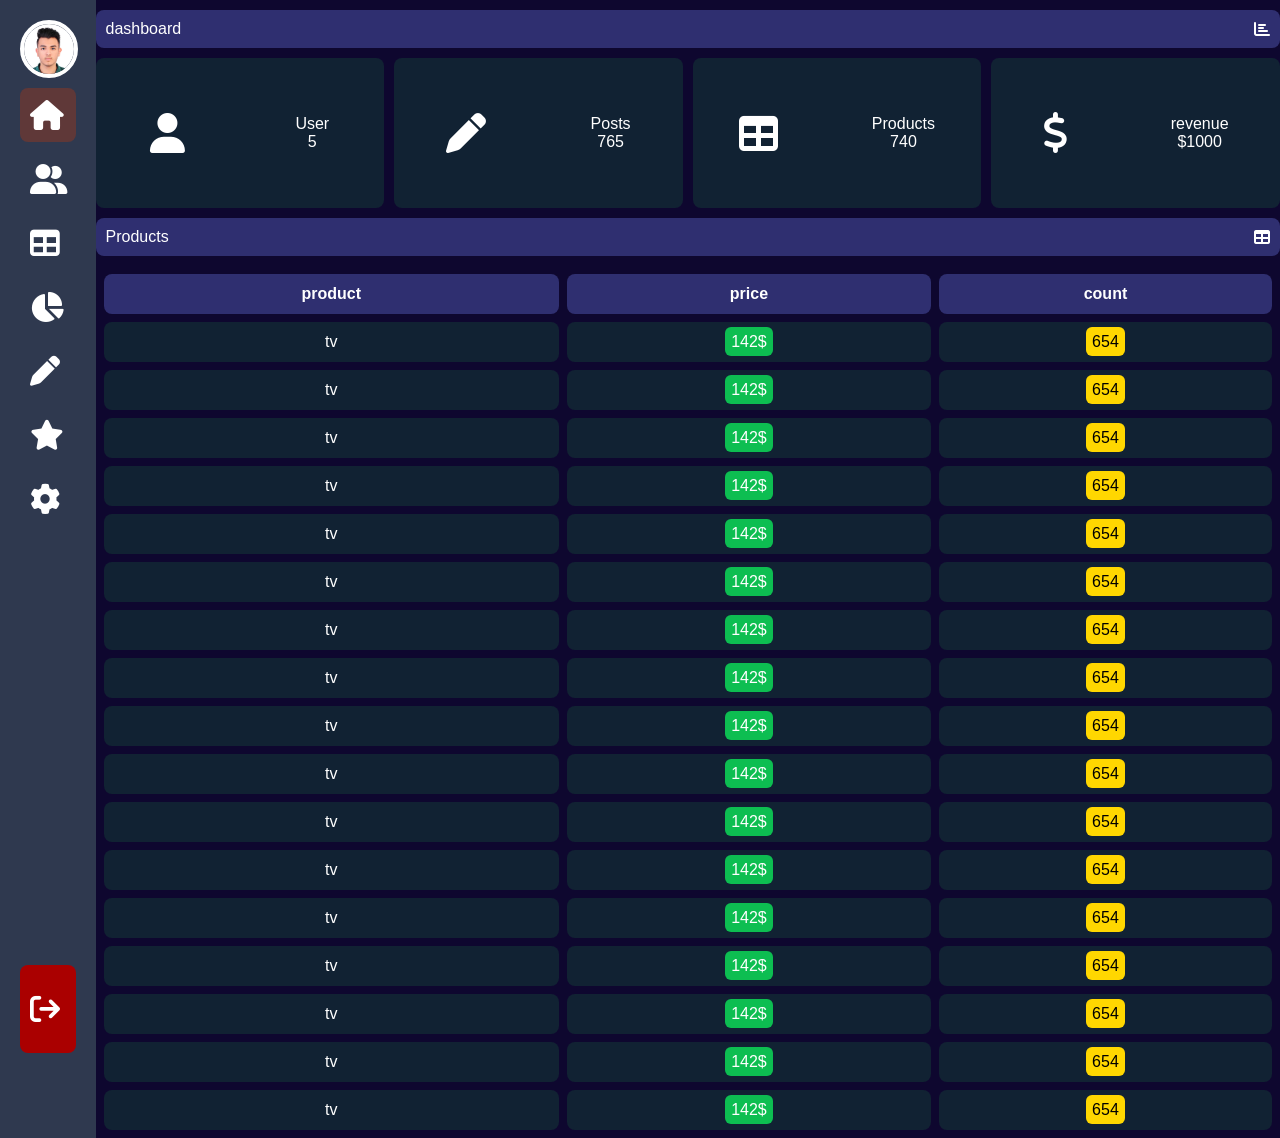
==== index.html @ a13f862e "Add files via upload" ====
<!DOCTYPE html>
<html lang="en">

<head>
    <meta charset="UTF-8">
    <meta name="viewport" content="width=device-width, initial-scale=1.0">
    <title>Document</title>
    <link rel="stylesheet" href="https://cdnjs.cloudflare.com/ajax/libs/font-awesome/6.4.0/css/all.min.css">
    <link rel="stylesheet" href="style.css">
</head>

<body>
    <div class="menu">
        <ul>
            <li class="profile">
                <div class="img-box">
                    <img src="IMG-20230603-WA0018.jpg" alt="profile">
                </div>
                <h2>Eyad-Abduljalil</h2>
            </li>
            <li>
                <a class="active" href="#">
                    <i class="fas fa-home"></i>
                    <p>Dashboard</p>
                </a>
            </li>
            <li>
                <a href="#">
                    <i class="fas fa-user-group"></i>
                    <p>clients</p>
                </a>
            </li>
            <li>
                <a href="#">
                    <i class="fas fa-table"></i>
                    <p>Products</p>
                </a>
            </li>
            <li>
                <a href="#">
                    <i class="fas fa-chart-pie"></i>
                    <p>Charts</p>
                </a>
            </li>
            <li>
                <a href="#">
                    <i class="fas fa-pen"></i>
                    <p>Posts</p>
                </a>
            </li>
            <li>
                <a href="#">
                    <i class="fas fa-star"></i>
                    <p>favorite</p>
                </a>
            </li>
            <li>
                <a href="#">
                    <i class="fas fa-cog"></i>
                    <p>Stings</p>
                </a>
            </li>
            <li class="log-out">
                <a href="#">
                    <i class="fas fa-sign-out"></i>
                    <p>Log out</p>
                </a>
            </li>
        </ul>
    </div>

    <div class="content">
        <div class="title-info">
            <p>dashboard</p>
            <i class="fas fa-chart-bar"></i>
        </div>

        <div class="data-info">
            <div class="box">
                <i class="fas fa-user"></i>
                <div class="data">
                    <p>User</p>
                    <span>5</span>
                </div>
            </div>

            <div class="box">
                <i class="fas fa-pen"></i>
                <div class="data">
                    <p>Posts</p>
                    <span>765</span>
                </div>
            </div>

            <div class="box">
                <i class="fas fa-table"></i>

                <div class="data">
                    <p>Products</p>
                    <span>740</span>
                </div>
            </div>
            <div class="box">
                <i class="fas fa-dollar"></i>

                <div class="data">
                    <p>revenue</p>
                    <span>$1000</span>
                </div>
            </div>
        </div>
        <div class="title-info">
            <p>Products</p>
            <i class="fas fa-table"></i>
        </div>
        <table>
            <thead>
                <tr>
                    <th>product</th>
                    <th>price</th>
                    <th>count</th>
                </tr>
            </thead>
            <tbody>
                <tr>
                    <td>tv</td>
                    <td><span class="price">142$</span></td>
                    <td><span class="count">654</span></td>
                </tr>
                <tr>
                    <td>tv</td>
                    <td><span class="price">142$</span></td>
                    <td><span class="count">654</span></td>
                </tr>
                <tr>
                    <td>tv</td>
                    <td><span class="price">142$</span></td>
                    <td><span class="count">654</span></td>
                </tr>
                <tr>
                    <td>tv</td>
                    <td><span class="price">142$</span></td>
                    <td><span class="count">654</span></td>
                </tr>
                <tr>
                    <td>tv</td>
                    <td><span class="price">142$</span></td>
                    <td><span class="count">654</span></td>
                </tr>
                <tr>
                    <td>tv</td>
                    <td><span class="price">142$</span></td>
                    <td><span class="count">654</span></td>
                </tr>
                <tr>
                    <td>tv</td>
                    <td><span class="price">142$</span></td>
                    <td><span class="count">654</span></td>
                </tr>
                <tr>
                    <td>tv</td>
                    <td><span class="price">142$</span></td>
                    <td><span class="count">654</span></td>
                </tr>
                <tr>
                    <td>tv</td>
                    <td><span class="price">142$</span></td>
                    <td><span class="count">654</span></td>
                </tr>
                <tr>
                    <td>tv</td>
                    <td><span class="price">142$</span></td>
                    <td><span class="count">654</span></td>
                </tr>
                <tr>
                    <td>tv</td>
                    <td><span class="price">142$</span></td>
                    <td><span class="count">654</span></td>
                </tr>
                <td>tv</td>
                <td><span class="price">142$</span></td>
                <td><span class="count">654</span></td>
                </tr>
                <td>tv</td>
                <td><span class="price">142$</span></td>
                <td><span class="count">654</span></td>
                </tr>
                <td>tv</td>
                <td><span class="price">142$</span></td>
                <td><span class="count">654</span></td>
                </tr>
                <td>tv</td>
                <td><span class="price">142$</span></td>
                <td><span class="count">654</span></td>
                </tr>
                <td>tv</td>
                <td><span class="price">142$</span></td>
                <td><span class="count">654</span></td>
                </tr>
                <td>tv</td>
                <td><span class="price">142$</span></td>
                <td><span class="count">654</span></td>
                </tr>

            </tbody>
        </table>

    </div>



</body>

</html>
---- style.css ----
* {
    padding: 0;
    margin: 0;
    color: white;
    font-family: sans-serif;
}

body {
    background-color: rgb(14, 7, 47);
    display: flex;
}

.img-box {
    height: 50px;
    width: 50px;
    border-radius: 50%;
    overflow: hidden;
    border: 4px solid white;
    flex-shrink: 0;
}

.img-box img {
    width: 100%;
}

.profile {
    display: flex;
    align-items: center;
    gap: 30px;
}

.profile h2 {
    font-size: 20px;
    text-transform: capitalize;
}

.menu {
    background-color: rgb(47, 57, 79);
    width: 60px;
    height: auto;
    padding: 20px;
    overflow: hidden;
    transition: 0.7s;
}
.menu:hover{
    width: 400px;

}

ul {
    list-style: none;
    position: relative;
    height: 95%;
}

ul li a {
    display: block;
    text-decoration: none;
    padding: 10px;
    margin: 10px 0;
    border-radius: 8px;
    display: flex;
    align-items: center;
    gap: 40px;
    transition: 0.7s;
}

ul li a:hover, .active, .data-info .box:hover, td:hover{
    background-color: rgb(95, 56, 56);
}

.log-out {
    position: absolute;
    bottom: 0;
    width: 100%;
}

.log-out a {
    background-color: #a00;
}

ul li a {
    font-size: 30px;
}

.content {
    width: 100%;
}

.title-info{
    background-color: rgb(47, 47, 112);
    padding: 10px;
    display: flex;
    align-items: center;
    justify-content: space-between;
    border-radius: 8px;
    margin: 10px 0;
}

.data-info{
    display: flex;
    align-items: center;
    justify-content: space-between;
    flex-wrap: wrap;
    gap: 10px;
}
.data-info .box{
background-color:#123 ;
height: 150px;
flex-basis: 150px;
flex-grow: 1;
border-radius: 8px;
display: flex;
align-items: center;
justify-content: space-around;
}
.data-info .box i{
font-size: 40px;
}

.data-info .box .data{
    text-align: center;
}
.data-info .box .data .span{
    font-size: 30px;
}
table{
    width: 100%;
    text-align: center;
    border-spacing: 8px;
}
td, th{
    background-color: #123;
    height: 40px;
    border-radius: 8px;
}

th{
    background-color: rgb(47, 47, 112);
}

.price, .count{
 padding: 6px;
 border-radius: 6px;
}
.price{
    background-color: rgb(13, 190, 81);
}
.count{
    background-color: gold;
    color: black;
}
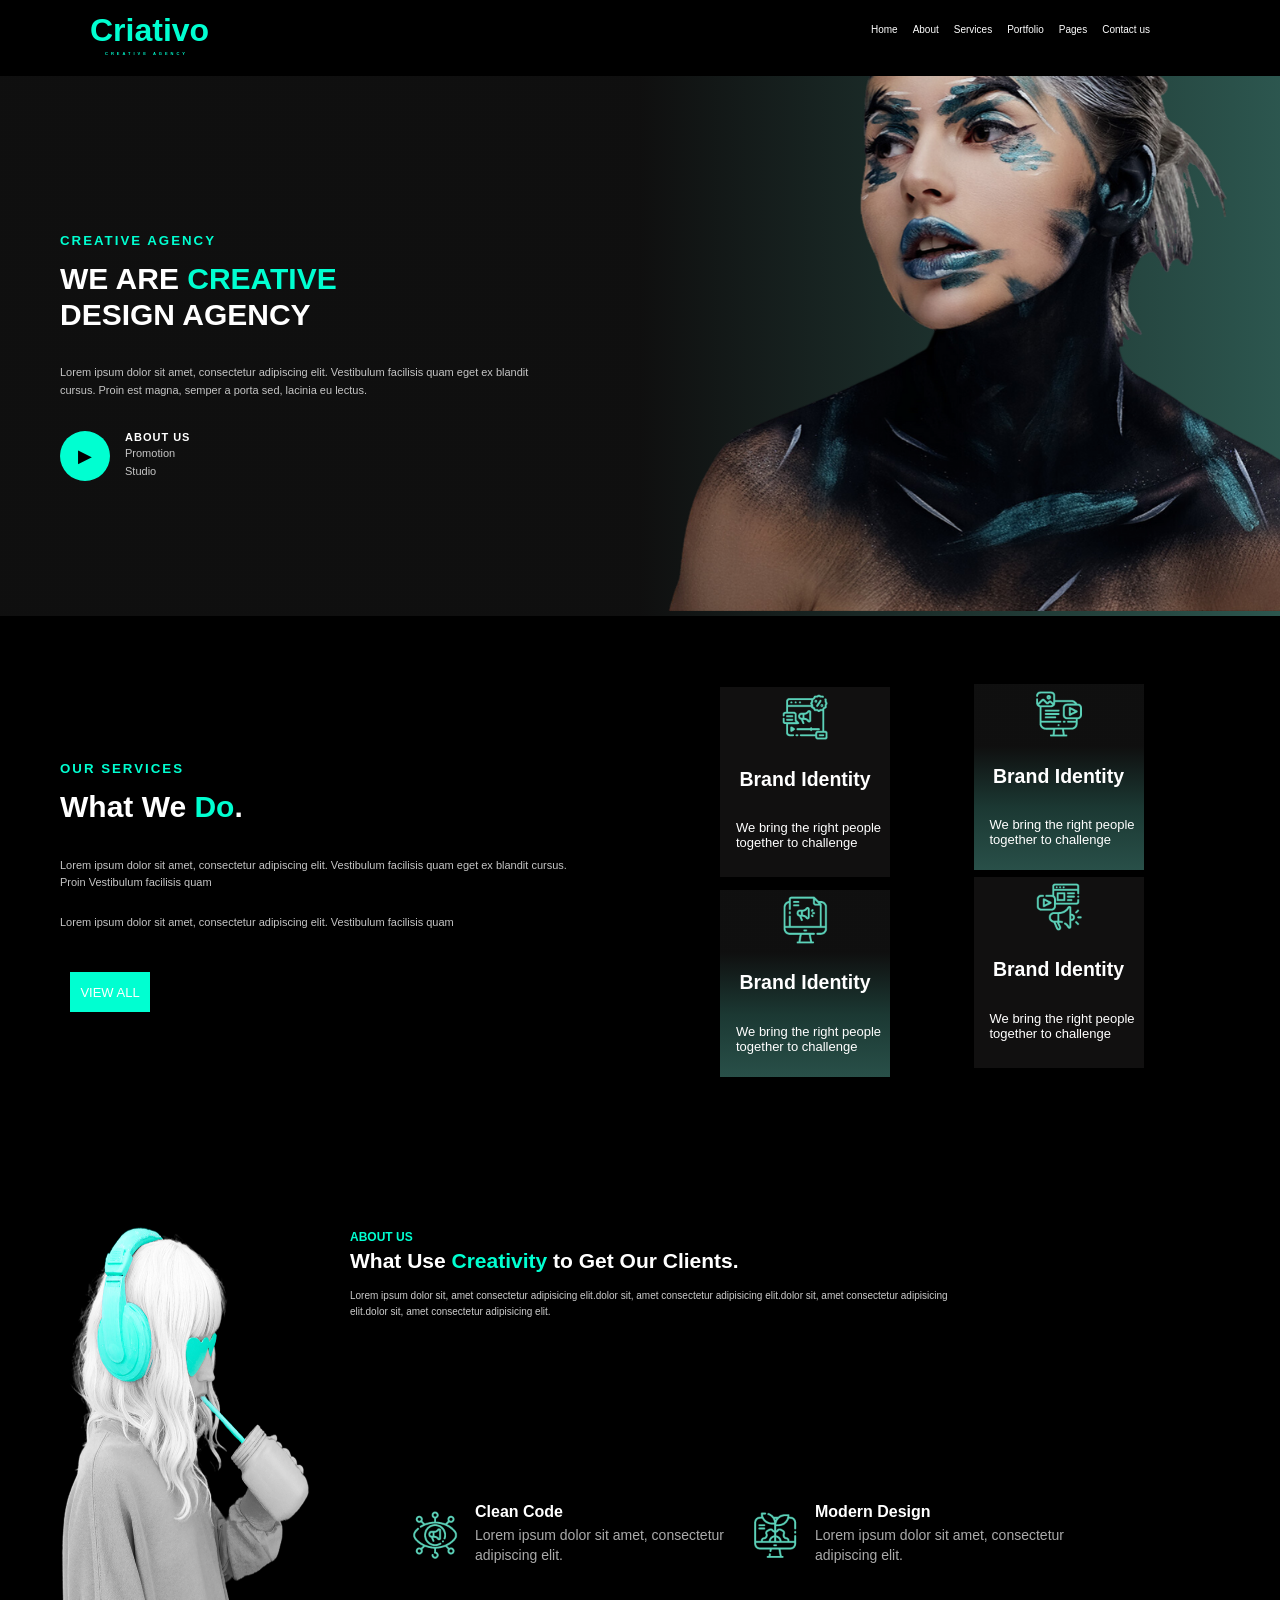
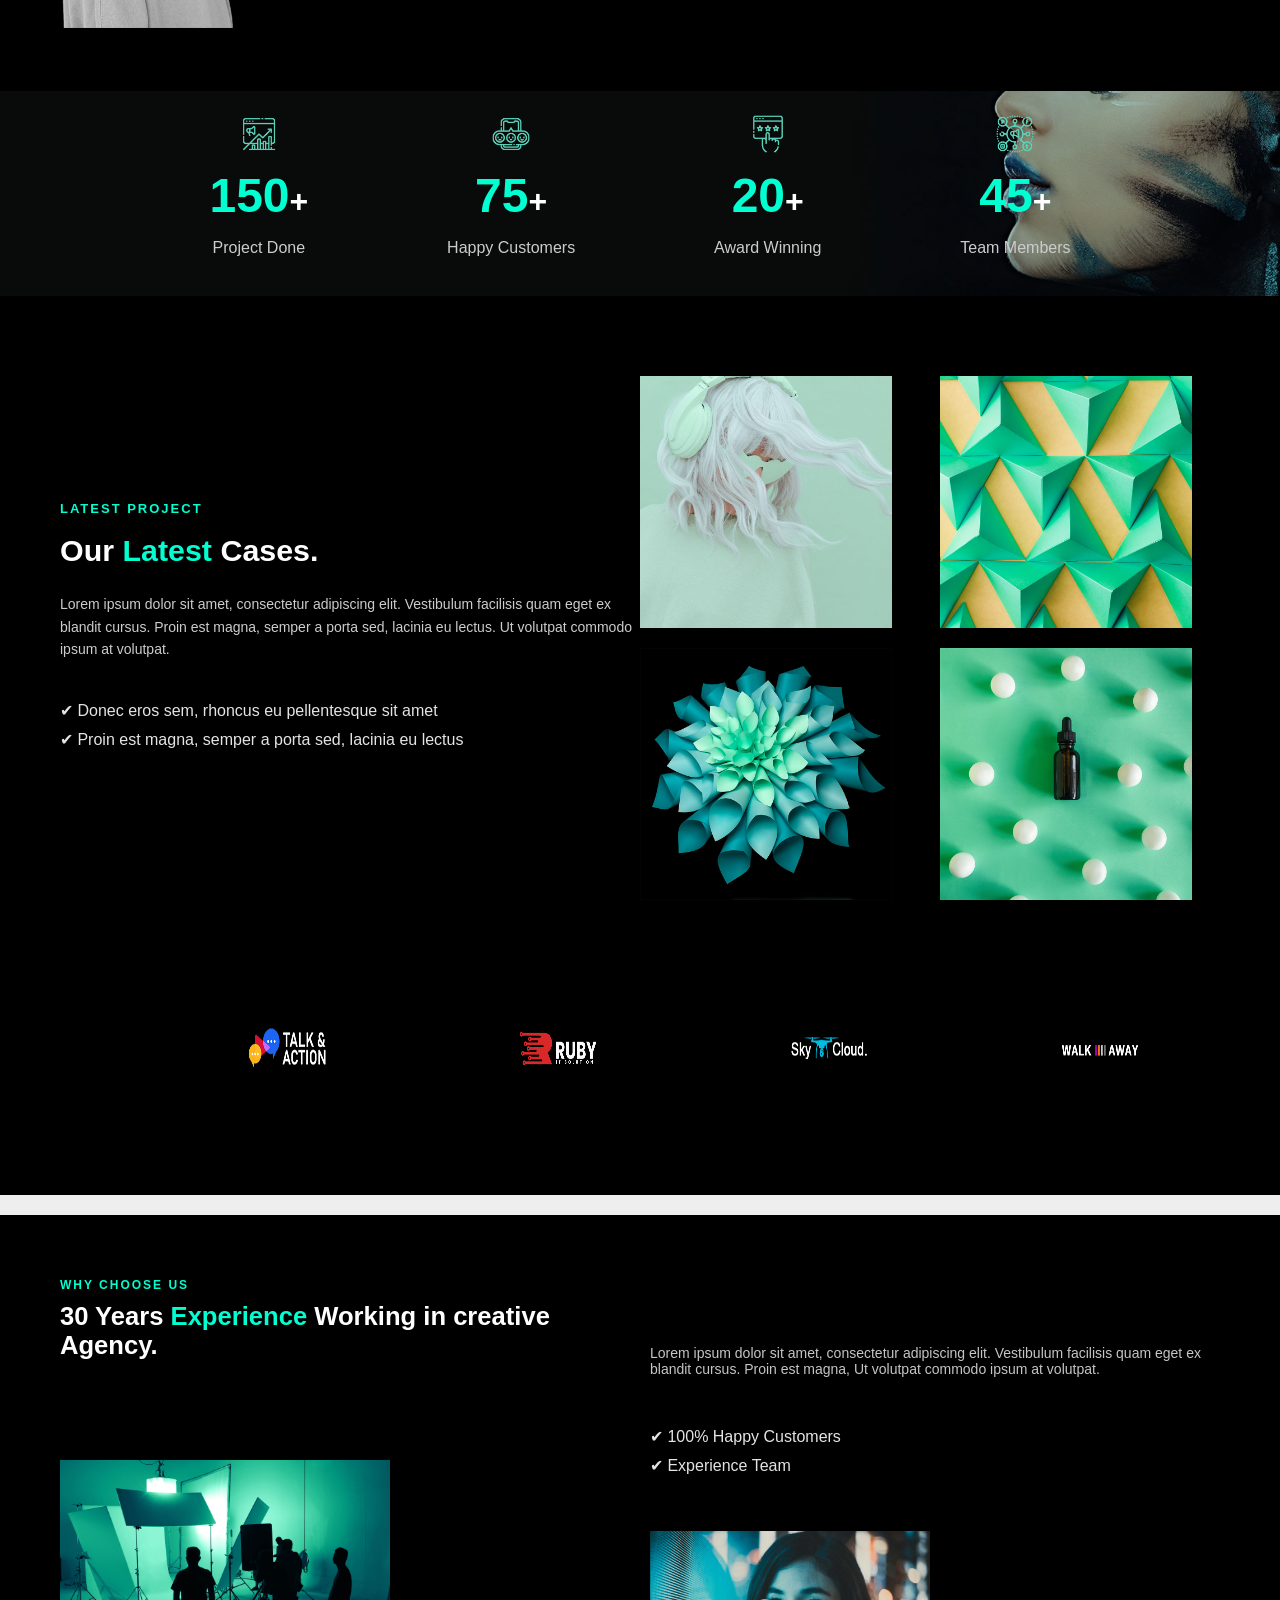
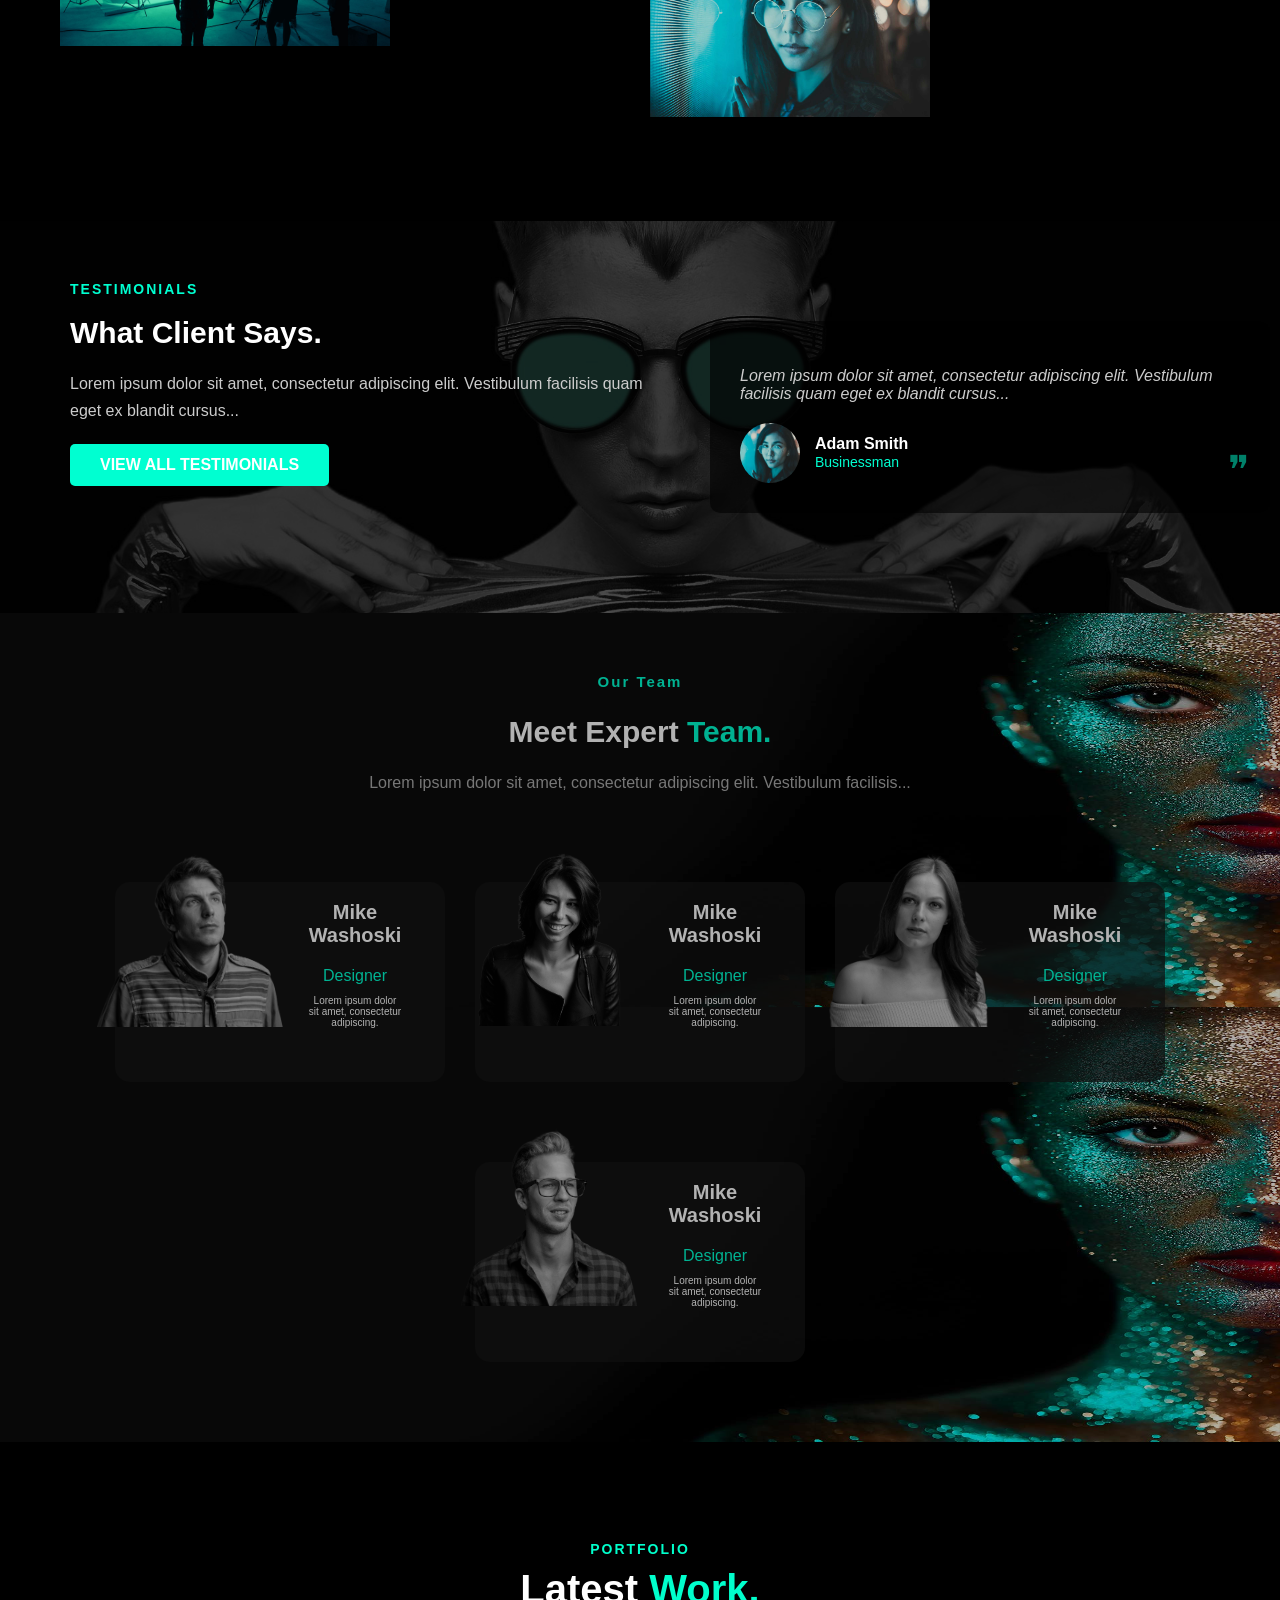
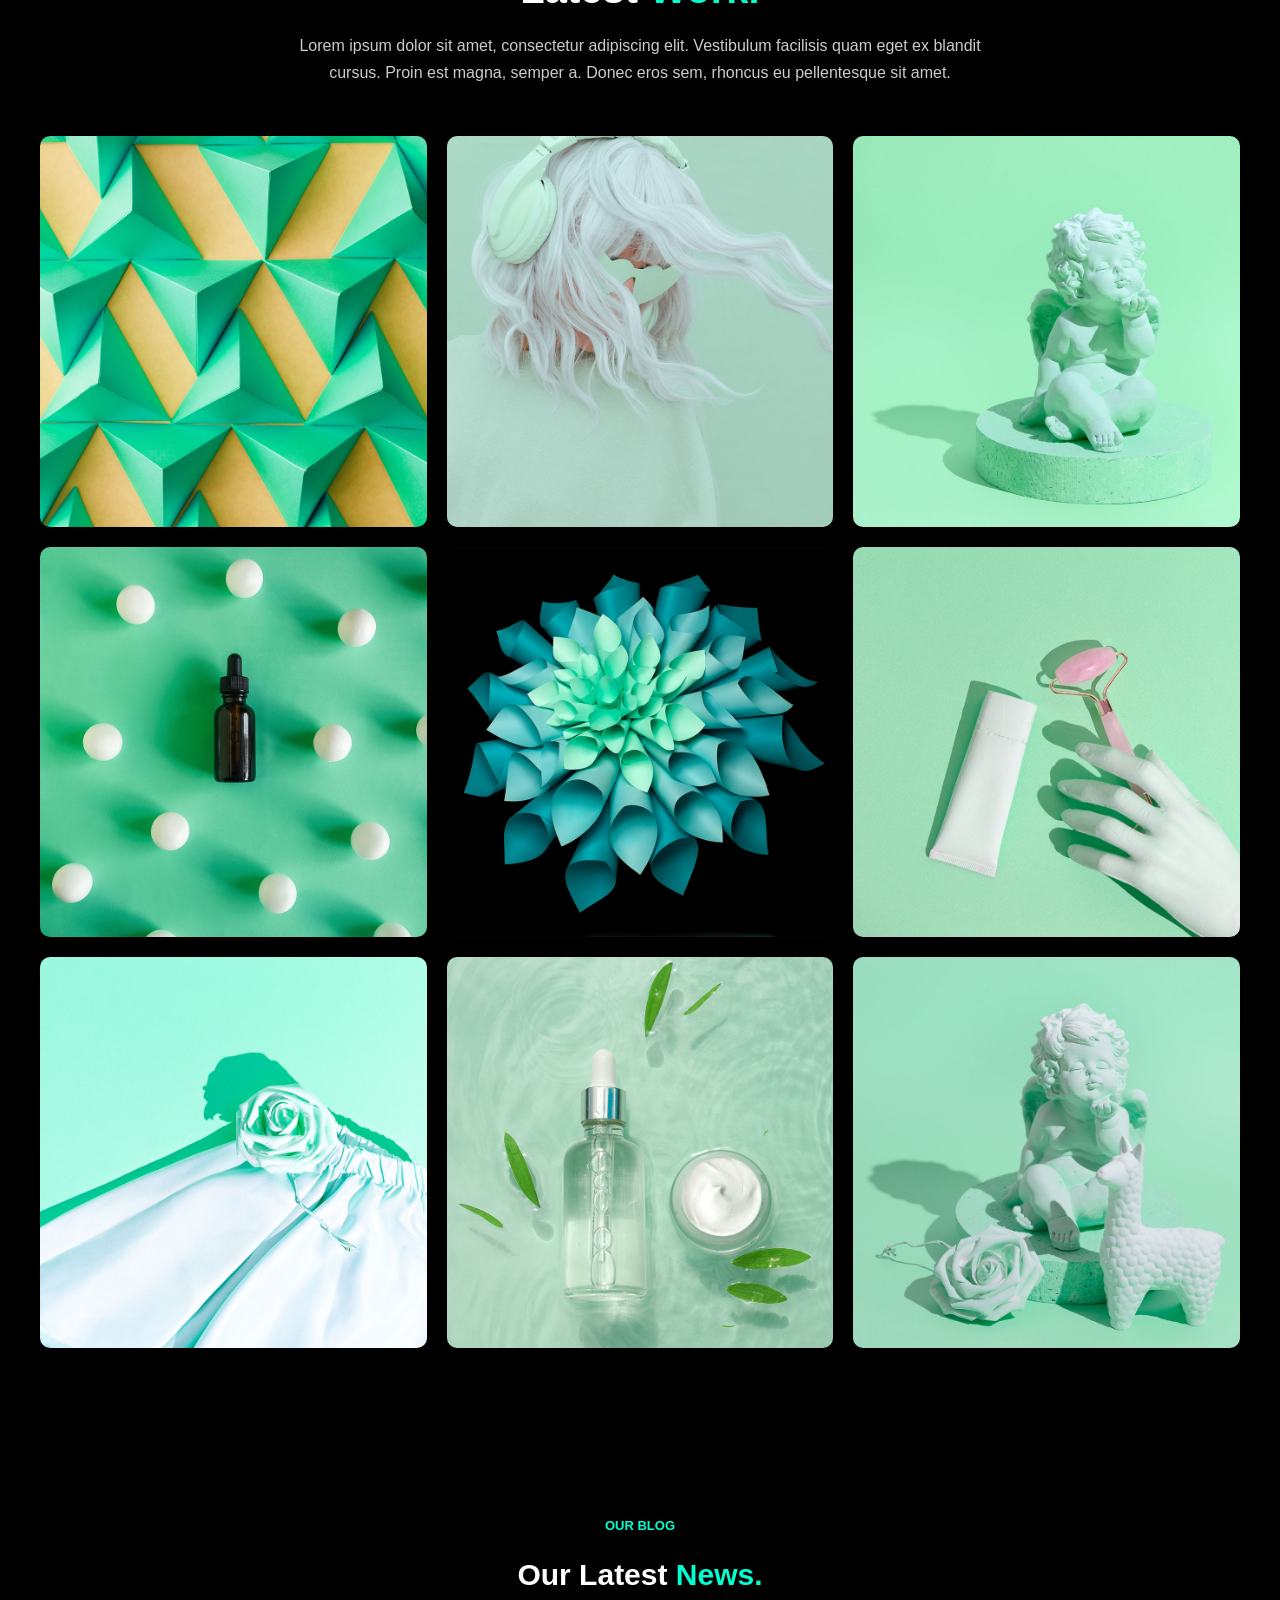
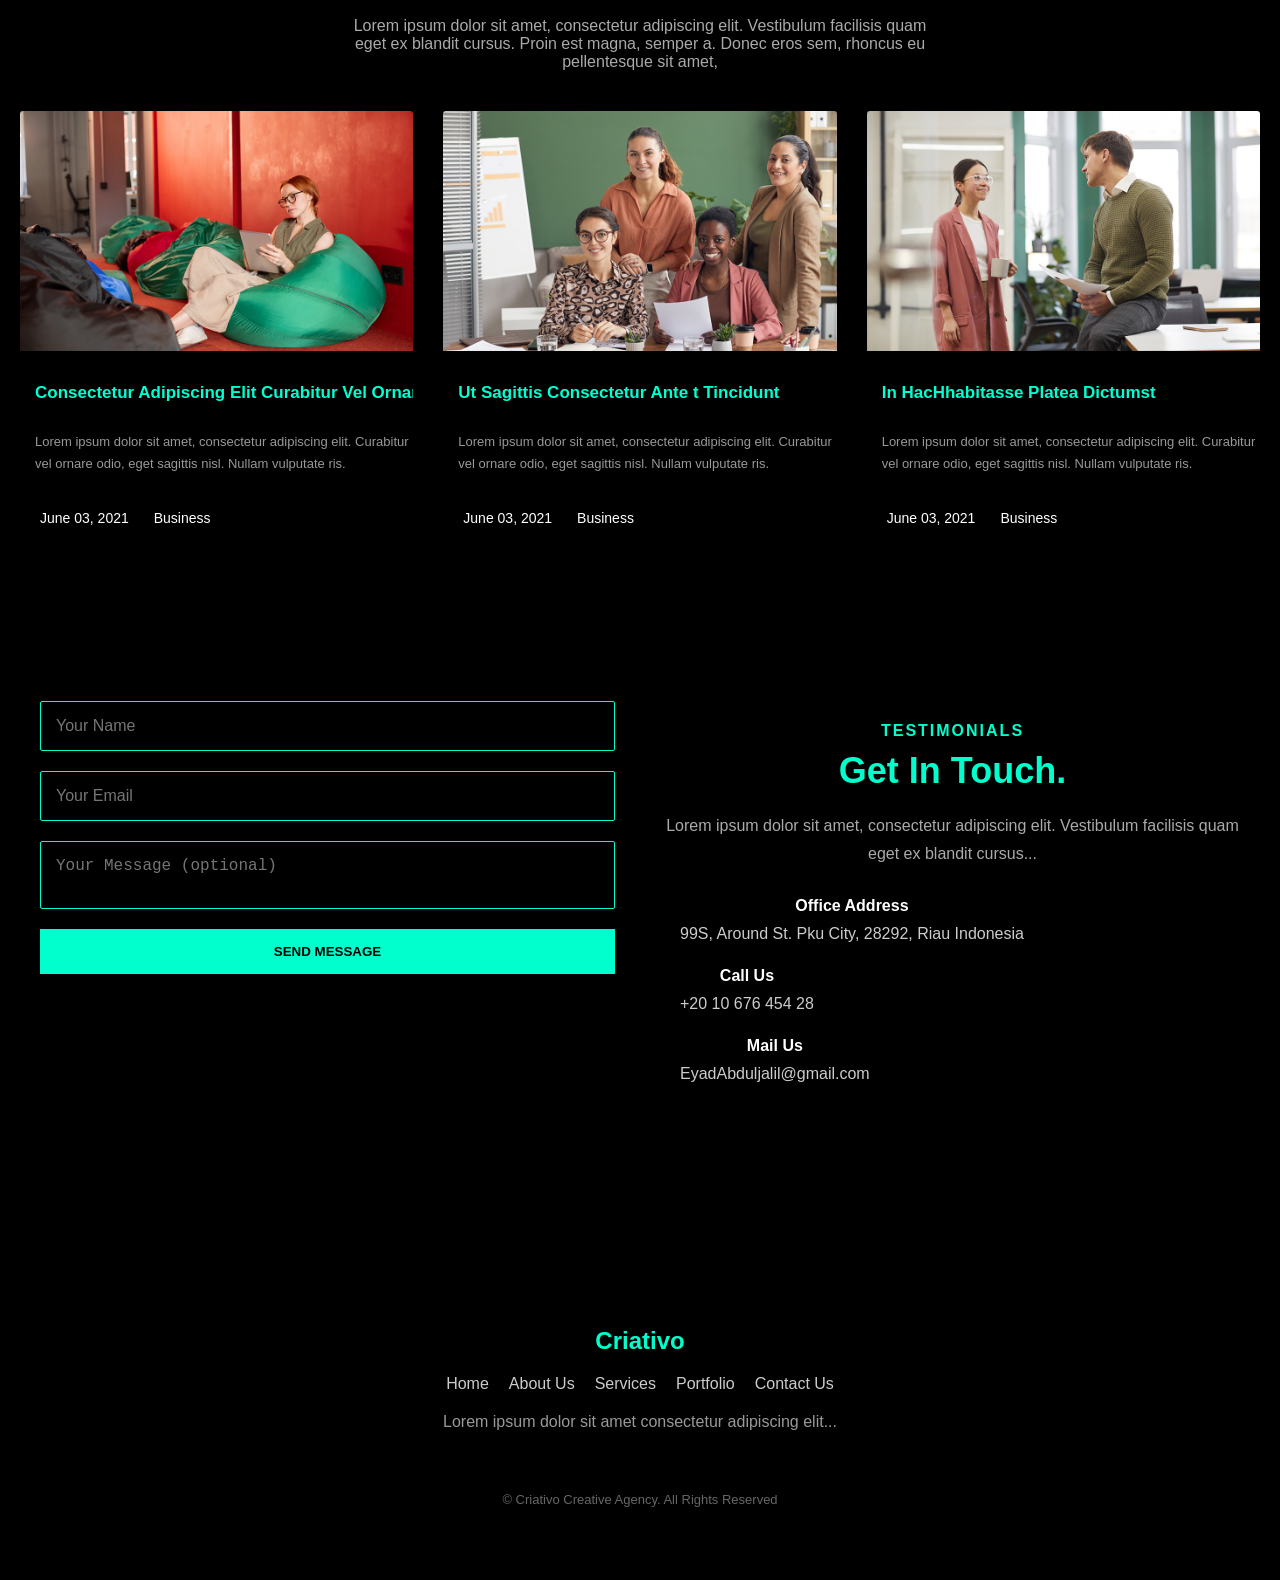
==== commit 7f409bb7: "Criativo projects" ====
--- a/index.html
+++ b/index.html
@@ -1,214 +1,539 @@
-<!DOCTYPE html>
-<html lang="en">
-
-<head>
-    <meta charset="UTF-8">
-    <meta name="viewport" content="width=device-width, initial-scale=1.0">
-    <title>Document</title>
-    <link rel="stylesheet" href="https://cdnjs.cloudflare.com/ajax/libs/font-awesome/6.4.0/css/all.min.css">
-    <link rel="stylesheet" href="style.css">
-</head>
-
-<body>
-    <div class="menu">
-        <ul>
-            <li class="profile">
-                <div class="img-box">
-                    <img src="IMG-20230603-WA0018.jpg" alt="profile">
-                </div>
-                <h2>Eyad-Abduljalil</h2>
-            </li>
-            <li>
-                <a class="active" href="#">
-                    <i class="fas fa-home"></i>
-                    <p>Dashboard</p>
-                </a>
-            </li>
-            <li>
-                <a href="#">
-                    <i class="fas fa-user-group"></i>
-                    <p>clients</p>
-                </a>
-            </li>
-            <li>
-                <a href="#">
-                    <i class="fas fa-table"></i>
-                    <p>Products</p>
-                </a>
-            </li>
-            <li>
-                <a href="#">
-                    <i class="fas fa-chart-pie"></i>
-                    <p>Charts</p>
-                </a>
-            </li>
-            <li>
-                <a href="#">
-                    <i class="fas fa-pen"></i>
-                    <p>Posts</p>
-                </a>
-            </li>
-            <li>
-                <a href="#">
-                    <i class="fas fa-star"></i>
-                    <p>favorite</p>
-                </a>
-            </li>
-            <li>
-                <a href="#">
-                    <i class="fas fa-cog"></i>
-                    <p>Stings</p>
-                </a>
-            </li>
-            <li class="log-out">
-                <a href="#">
-                    <i class="fas fa-sign-out"></i>
-                    <p>Log out</p>
-                </a>
-            </li>
-        </ul>
-    </div>
-
-    <div class="content">
-        <div class="title-info">
-            <p>dashboard</p>
-            <i class="fas fa-chart-bar"></i>
-        </div>
-
-        <div class="data-info">
-            <div class="box">
-                <i class="fas fa-user"></i>
-                <div class="data">
-                    <p>User</p>
-                    <span>5</span>
-                </div>
-            </div>
-
-            <div class="box">
-                <i class="fas fa-pen"></i>
-                <div class="data">
-                    <p>Posts</p>
-                    <span>765</span>
-                </div>
-            </div>
-
-            <div class="box">
-                <i class="fas fa-table"></i>
-
-                <div class="data">
-                    <p>Products</p>
-                    <span>740</span>
-                </div>
-            </div>
-            <div class="box">
-                <i class="fas fa-dollar"></i>
-
-                <div class="data">
-                    <p>revenue</p>
-                    <span>$1000</span>
-                </div>
-            </div>
-        </div>
-        <div class="title-info">
-            <p>Products</p>
-            <i class="fas fa-table"></i>
-        </div>
-        <table>
-            <thead>
-                <tr>
-                    <th>product</th>
-                    <th>price</th>
-                    <th>count</th>
-                </tr>
-            </thead>
-            <tbody>
-                <tr>
-                    <td>tv</td>
-                    <td><span class="price">142$</span></td>
-                    <td><span class="count">654</span></td>
-                </tr>
-                <tr>
-                    <td>tv</td>
-                    <td><span class="price">142$</span></td>
-                    <td><span class="count">654</span></td>
-                </tr>
-                <tr>
-                    <td>tv</td>
-                    <td><span class="price">142$</span></td>
-                    <td><span class="count">654</span></td>
-                </tr>
-                <tr>
-                    <td>tv</td>
-                    <td><span class="price">142$</span></td>
-                    <td><span class="count">654</span></td>
-                </tr>
-                <tr>
-                    <td>tv</td>
-                    <td><span class="price">142$</span></td>
-                    <td><span class="count">654</span></td>
-                </tr>
-                <tr>
-                    <td>tv</td>
-                    <td><span class="price">142$</span></td>
-                    <td><span class="count">654</span></td>
-                </tr>
-                <tr>
-                    <td>tv</td>
-                    <td><span class="price">142$</span></td>
-                    <td><span class="count">654</span></td>
-                </tr>
-                <tr>
-                    <td>tv</td>
-                    <td><span class="price">142$</span></td>
-                    <td><span class="count">654</span></td>
-                </tr>
-                <tr>
-                    <td>tv</td>
-                    <td><span class="price">142$</span></td>
-                    <td><span class="count">654</span></td>
-                </tr>
-                <tr>
-                    <td>tv</td>
-                    <td><span class="price">142$</span></td>
-                    <td><span class="count">654</span></td>
-                </tr>
-                <tr>
-                    <td>tv</td>
-                    <td><span class="price">142$</span></td>
-                    <td><span class="count">654</span></td>
-                </tr>
-                <td>tv</td>
-                <td><span class="price">142$</span></td>
-                <td><span class="count">654</span></td>
-                </tr>
-                <td>tv</td>
-                <td><span class="price">142$</span></td>
-                <td><span class="count">654</span></td>
-                </tr>
-                <td>tv</td>
-                <td><span class="price">142$</span></td>
-                <td><span class="count">654</span></td>
-                </tr>
-                <td>tv</td>
-                <td><span class="price">142$</span></td>
-                <td><span class="count">654</span></td>
-                </tr>
-                <td>tv</td>
-                <td><span class="price">142$</span></td>
-                <td><span class="count">654</span></td>
-                </tr>
-                <td>tv</td>
-                <td><span class="price">142$</span></td>
-                <td><span class="count">654</span></td>
-                </tr>
-
-            </tbody>
-        </table>
-
-    </div>
-
-
-
-</body>
-
+<!DOCTYPE html>
+<html lang="en">
+
+<head>
+  <meta charset="UTF-8">
+  <meta name="viewport" content="width=device-width, initial-scale=1.0">
+  <title>Document</title>
+  <link rel="stylesheet" href="styles.css">
+</head>
+
+<body>
+  <div class="conteaner">
+
+    <!-- الصندوق الاول (العناوين) -->
+    <div class="box header">
+      <!-- اللوجو -->
+      <div class="logo">
+        <h1>Criativo</h1>
+        <h6>CREATIVE AGENCY</h6>
+      </div>
+
+      <!-- المنيو -->
+      <div class="navbar">
+        <ul>
+          <li><a href="#">Home</a></li>
+          <li><a href="#">About</a></li>
+          <li><a href="#">Services</a></li>
+          <li><a href="#">Portfolio</a></li>
+          <li><a href="#">Pages</a></li>
+          <li><a href="#">Contact us</a></li>
+        </ul>
+      </div>
+    </div>
+    <!-- واجهه الموقع -->
+    <div class="box mine">
+      <div class="sidebar">
+        <div class="text">
+          <h5>CREATIVE AGENCY</h5>
+          <h1>WE ARE <span>CREATIVE</span><br>DESIGN AGENCY</h1>
+          <p>
+            Lorem ipsum dolor sit amet, consectetur adipiscing elit.
+            Vestibulum facilisis quam eget ex blandit cursus. Proin est magna,
+            semper a porta sed, lacinia eu lectus.
+          </p>
+
+          <div class="cta">
+            <div class="play-button">
+              ▶
+            </div>
+            <div class="cta-text">
+              <strong>ABOUT US</strong>
+              <p>Promotion Studio</p>
+            </div>
+          </div>
+        </div>
+
+        <div class="image-wrapper">
+          <img src="imagess/portrait.png" alt="Portrait" class="portrait">
+        </div>
+      </div>
+
+
+      <!-- ثاني حاجه في الموقع -->
+      <div class="box hide">
+        <div class="text">
+          <h5>OUR SERVICES </h5>
+          <h1> What We <span>Do</span>.</h1>
+          <p>
+            Lorem ipsum dolor sit amet, consectetur adipiscing elit.
+            Vestibulum facilisis quam eget ex blandit cursus. Proin Vestibulum facilisis quam
+          </p>
+          <p>
+            Lorem ipsum dolor sit amet, consectetur adipiscing elit.
+            Vestibulum facilisis quam
+          </p>
+
+          <div class="cta">
+            <div class="button">
+              VIEW ALL
+            </div>
+
+          </div>
+        </div>
+        <div class="boxes">
+          <div class="b4 bx1">
+            <div class="img1 bx">
+              <img src="imagess/bx1.png" alt="photo">
+            </div>
+            <!-- النص -->
+            <div class="text-bx">
+              <h2>Brand Identity</h2>
+              <p>We bring the right people together to challenge</p>
+            </div>
+
+
+            <!-- الصوره الثانيه -->
+          </div>
+          <div class="b4 bx2">
+            <div class="img2 bx">
+              <img src="imagess/bx2.png" alt="photo">
+            </div>
+            <!-- النص -->
+            <div class="text-bx">
+              <h2>Brand Identity</h2>
+              <p>We bring the right people together to challenge</p>
+            </div>
+          </div>
+
+
+          <!-- الصوره الثالثة -->
+          <div class="b4 bx3">
+
+            <div class="img3 bx">
+              <img src="imagess/bx3.png" alt="photo">
+            </div>
+            <!-- النص -->
+            <div class="text-bx">
+              <h2>Brand Identity</h2>
+              <p>We bring the right people together to challenge</p>
+            </div>
+          </div>
+
+
+          <!-- الصورة الرابعة -->
+          <div class="b4 bx4">
+            <div class="img4 bx">
+              <img src="imagess/bx4.png" alt="photo">
+            </div>
+            <!-- النص -->
+            <div class="text-bx">
+              <h2>Brand Identity</h2>
+              <p>We bring the right people together to challenge</p>
+            </div>
+          </div>
+        </div>
+      </div>
+    </div>
+    <!-- ثالث حاجه في الموقع -->
+    <div class="box messages">
+      <!-- الصوره -->
+      <div class="img-messages">
+        <img src="imagess/messages.png" alt="photo">
+      </div>
+
+      <!-- النص -->
+      <div class="text-messages">
+        <h5>ABOUT US </h5>
+        <h1> What Use <span>Creativity </span> to Get Our Clients.</h1>
+        <p>
+          Lorem ipsum dolor sit, amet consectetur adipisicing elit.dolor sit, amet consectetur adipisicing elit.dolor
+          sit,
+          amet consectetur adipisicing elit.dolor sit, amet consectetur adipisicing elit.
+        </p>
+      </div>
+      <!-- الصورتين في القطه الثالثه -->
+
+      <div class="features-section">
+        <div class="feature-box">
+          <img src="imagess/text-messages1.png" alt="Icon">
+          <div class="text-content">
+            <h3>Clean Code</h3>
+            <p>Lorem ipsum dolor sit amet, consectetur adipiscing elit.</p>
+          </div>
+        </div>
+
+        <div class="feature-box">
+          <img src="imagess/text-messages2.png" alt="Icon">
+          <div class="text-content">
+            <h3>Modern Design</h3>
+            <p>Lorem ipsum dolor sit amet, consectetur adipiscing elit.</p>
+          </div>
+        </div>
+      </div>
+    </div>
+    <!-- رابعه حاجه في الموقع -->
+    <div class="box input">
+      <div class="backgruond"></div>
+      <div class="back1"></div>
+
+      <div class="content">
+        <div class="stat">
+          <img src="imagess/icon1.png" alt="icon1">
+          <h3>150<span>+</span></h3>
+          <p>Project Done</p>
+        </div>
+        <div class="stat">
+          <img src="imagess/icon2.png" alt="icon2">
+          <h3>75<span>+</span></h3>
+          <p>Happy Customers</p>
+        </div>
+        <div class="stat">
+          <img src="imagess/icon3.png" alt="icon3">
+          <h3>20<span>+</span></h3>
+          <p>Award Winning</p>
+        </div>
+        <div class="stat">
+          <img src="imagess/icon4.png" alt="icon4">
+          <h3>45<span>+</span></h3>
+          <p>Team Members</p>
+        </div>
+      </div>
+    </div>
+    <!-- خامس حاجه في الموقع -->
+    <div class="box users">
+
+      <section class="latest-projects">
+        <div class="text-content">
+          <p class="subtitle">LATEST PROJECT</p>
+          <h2>Our <span>Latest</span> Cases.</h2>
+          <p class="desc">
+            Lorem ipsum dolor sit amet, consectetur adipiscing elit. Vestibulum facilisis quam eget ex blandit cursus.
+            Proin est magna, semper a porta sed, lacinia eu lectus. Ut volutpat commodo ipsum at volutpat.
+          </p>
+          <ul class="features">
+            <li>✔ Donec eros sem, rhoncus eu pellentesque sit amet</li>
+            <li>✔ Proin est magna, semper a porta sed, lacinia eu lectus</li>
+          </ul>
+        </div>
+
+        <div class="image-grid">
+          <img src="imagess/Project1.jpg" alt="Project1" width="400px">
+          <img src="imagess/Project2.jpg" alt="Project2" width="400px">
+          <img src="imagess/Project3.jpg" alt="Project3" width="400px">
+          <img src="imagess/Project4.jpg" alt="Project4" width="400px">
+        </div>
+      </section>
+
+    </div>
+    <!-- سادس حاجه في الموقع -->
+    <div class="box search">
+      <div class="box input">
+        <div class="backgruond"></div>
+        <div class="back1"></div>
+
+        <div class="content">
+          <div class="stat">
+            <img src="imagess/icon5.png" alt="icon1">
+
+          </div>
+          <div class="stat">
+            <img src="imagess/icon6.png" alt="icon2">
+
+          </div>
+          <div class="stat">
+            <img src="imagess/icon7.png" alt="icon3">
+
+          </div>
+          <div class="stat">
+            <img src="imagess/icon8.png" alt="icon4">
+
+          </div>
+        </div>
+      </div>
+    </div>
+    <!-- سابع حاجه في الموقع -->
+    <div class="alerts1">
+      <div class="alerts">
+        <section class="latest">
+          <div class="tex-content">
+            <p class="subtitle">WHY CHOOSE US</p>
+            <h2>30 Years <span>Experience</span> Working in creative Agency.</h2>
+            <img src="imagess/apelah.jpg" alt="apelah" width="330px">
+          </div>
+          <div class="alerts2">
+            <p class="desc">
+              Lorem ipsum dolor sit amet, consectetur adipiscing elit. Vestibulum facilisis quam eget ex blandit cursus.
+              Proin est magna, Ut volutpat commodo ipsum at volutpat.
+            </p>
+            <ul class="features">
+              <li>✔ 100% Happy Customers</li>
+              <li>✔ Experience Team</li>
+            </ul>
+            <img src="imagess/11.jpg" alt="11" width="280px">
+          </div>
+      </div>
+    </div>
+    <!-- ثامن حاجه في الموقع -->
+    <div class="box settings">
+      <section class="team-section">
+        <div class="section-header">
+          <h4>Our Team</h4>
+          <h1>Meet Expert <span>Team.</span></h1>
+          <p>Lorem ipsum dolor sit amet, consectetur adipiscing elit. Vestibulum facilisis...</p>
+        </div>
+        <div class="team-container">
+          <!-- الكارت الاول -->
+          <div class="team-card">
+            <img src="imagess/Mike-Washoski.png" alt="Mike-Washoski">
+            <div class="team-card2">
+              <h3>Mike Washoski</h3>
+              <p class="role"><span>Designer</span></p>
+              <p class="desc">Lorem ipsum dolor sit amet, consectetur adipiscing.</p>
+            </div>
+            <div class="socials">
+              <i class="fab fa-facebook"></i>
+              <i class="fab fa-twitter"></i>
+              <i class="fab fa-instagram"></i>
+            </div>
+          </div>
+          <!-- الكارت الثاني -->
+          <div class="team-card">
+            <img src="imagess/Hanna-Smith.png" alt="Hanna-Smith">
+            <div class="team-card2">
+              <h3>Mike Washoski</h3>
+              <p class="role"><span>Designer</span></p>
+              <p class="desc">Lorem ipsum dolor sit amet, consectetur adipiscing.</p>
+            </div>
+            <div class="socials">
+              <i class="fab fa-facebook"></i>
+              <i class="fab fa-twitter"></i>
+              <i class="fab fa-instagram"></i>
+            </div>
+          </div>
+          <!-- الكارت الثالث -->
+          <div class="team-card">
+            <img src="imagess/Lexi-Black.png" alt="Lexi-Black">
+            <div class="team-card2">
+              <h3>Mike Washoski</h3>
+              <p class="role"><span>Designer</span></p>
+              <p class="desc">Lorem ipsum dolor sit amet, consectetur adipiscing.</p>
+            </div>
+            <div class="socials">
+              <i class="fab fa-facebook"></i>
+              <i class="fab fa-twitter"></i>
+              <i class="fab fa-instagram"></i>
+            </div>
+          </div>
+          <!-- الكارت الرابع -->
+          <div class="team-card">
+            <img src="imagess/Kevin-Widagdo.png" alt="Kevin-Widagdo">
+            <div class="team-card2">
+              <h3>Mike Washoski</h3>
+              <p class="role"><span>Designer</span></p>
+              <p class="desc">Lorem ipsum dolor sit amet, consectetur adipiscing.</p>
+            </div>
+            <div class="socials">
+              <i class="fab fa-facebook"></i>
+              <i class="fab fa-twitter"></i>
+              <i class="fab fa-instagram"></i>
+            </div>
+          </div>
+        </div>
+      </section>
+    </div>
+    <!--  تاسع حاجه في الموقع-->
+    <div class="box profile">
+      <section class="portfolio-section">
+        <div class="container4">
+          <h4 class="portfolio-subtitle">PORTFOLIO</h4>
+          <h2 class="portfolio-title">Latest <span>Work.</span></h2>
+          <p class="portfolio-description">
+            Lorem ipsum dolor sit amet, consectetur adipiscing elit. Vestibulum facilisis quam eget ex blandit cursus.
+            Proin est magna, semper a. Donec eros sem, rhoncus eu pellentesque sit amet.
+          </p>
+          <div class="portfolio-grid">
+            <div class="grid-item"><img src="imagess/Project2.jpg" alt=""></div>
+            <div class="grid-item"><img src="imagess/Project1.jpg" alt=""></div>
+            <div class="grid-item"><img src="imagess/G3.jpg" alt=""></div>
+            <div class="grid-item"><img src="imagess/Project4.jpg" alt=""></div>
+            <div class="grid-item"><img src="imagess/Project3.jpg" alt=""></div>
+            <div class="grid-item"><img src="imagess/G6.jpg" alt=""></div>
+            <div class="grid-item"><img src="imagess/G7.jpg" alt=""></div>
+            <div class="grid-item"><img src="imagess/G8.jpg" alt=""></div>
+            <div class="grid-item"><img src="imagess/G2.jpg" alt=""></div>
+          </div>
+        </div>
+      </section>
+    </div>
+    <!-- عاشر حاجه في الموقع -->
+    <div class="box media">
+      <section class="testimonial-section">
+        <div class="overlay"></div>
+
+        <div class="testimonial-content">
+          <div class="text-left">
+            <h4>Testimonials</h4>
+            <h2>What <span>Client</span> Says.</h2>
+            <p>
+              Lorem ipsum dolor sit amet, consectetur adipiscing elit.
+              Vestibulum facilisis quam eget ex blandit cursus...
+            </p>
+            <a href="#" class="btn">VIEW ALL TESTIMONIALS</a>
+          </div>
+
+          <div class="testimonial-box">
+            <p class="testimonial-text">
+              Lorem ipsum dolor sit amet, consectetur adipiscing elit. Vestibulum facilisis quam eget ex blandit
+              cursus...
+            </p>
+            <div class="client-info">
+              <img src="imagess/11.jpg" alt="Adam Smith" class="client-img">
+              <div class="client-text">
+                <h4>Adam Smith</h4>
+                <span>Businessman</span>
+              </div>
+            </div>
+            <div class="quote-icon">❞</div>
+          </div>
+        </div>
+      </section>
+    </div>
+    <!-- القطعه رقم 11-->
+    <div class="box typing">
+      <section class="blog-section">
+        <div class="container5">
+          <div class="section-header">
+            <h2 class="section-subtitle">OUR BLOG</h2>
+            <h1 class="section-title">Our Latest <span>News.</span></h1>
+            <p class="section-description">
+              Lorem ipsum dolor sit amet, consectetur adipiscing elit. Vestibulum facilisis quam eget ex blandit cursus.
+              Proin est magna, semper a. Donec eros sem, rhoncus eu pellentesque sit amet,
+            </p>
+          </div>
+          <div class="blog-posts">
+            <div class="blog-post">
+              <div class="post-image">
+                <img src="imagess/N1.jpg" alt="Post image">
+              </div>
+              <div class="ss post-content">
+                <h3 class="post-title">Consectetur Adipiscing Elit Curabitur Vel Ornare</h3>
+                <p class="post-excerpt">
+                  Lorem ipsum dolor sit amet, consectetur
+                  adipiscing elit. Curabitur vel ornare odio, eget
+                  sagittis nisl. Nullam vulputate ris.
+                </p>
+                <div class="post-meta">
+                  <span class="post-date"><i class="far fa-calendar-alt"></i> June 03, 2021</span>
+                  <span class="post-category"><i class="far fa-folder"></i> Business</span>
+                </div>
+              </div>
+            </div>
+            <div class="ss blog-post">
+              <div class="post-image">
+                <img src="imagess/N2.jpg" alt="Post image">
+              </div>
+              <div class="post-content">
+                <h3 class="post-title">Ut Sagittis Consectetur Ante t Tincidunt</h3>
+                <p class="post-excerpt">
+                  Lorem ipsum dolor sit amet, consectetur
+                  adipiscing elit. Curabitur vel ornare odio, eget
+                  sagittis nisl. Nullam vulputate ris.
+                </p>
+                <div class="post-meta">
+                  <span class="post-date"><i class="far fa-calendar-alt"></i> June 03, 2021</span>
+                  <span class="post-category"><i class="far fa-folder"></i> Business</span>
+                </div>
+              </div>
+            </div>
+            <div class="ss blog-post">
+              <div class="post-image">
+                <img src="imagess/N3.jpg" alt="Post image">
+              </div>
+              <div class="post-content">
+                <h3 class="post-title">In HacHhabitasse Platea Dictumst</h3>
+                <p class="post-excerpt">
+                  Lorem ipsum dolor sit amet, consectetur
+                  adipiscing elit. Curabitur vel ornare odio, eget
+                  sagittis nisl. Nullam vulputate ris.
+                </p>
+                <div class="post-meta">
+                  <span class="post-date"><i class="far fa-calendar-alt"></i> June 03, 2021</span>
+                  <span class="post-category"><i class="far fa-folder"></i> Business</span>
+                </div>
+              </div>
+            </div>
+
+          </div>
+        </div>
+      </section>
+    </div>
+    <!-- النهايه  -->
+    <div class="box footer">
+      <section class="contact-section">
+        <div class="contact-container">
+          <!-- النموذج -->
+          <form class="contact-form">
+            <input type="text" placeholder="Your Name">
+            <input type="email" placeholder="Your Email">
+            <textarea placeholder="Your Message (optional)"></textarea>
+            <button type="submit">SEND MESSAGE</button>
+          </form>
+          <!-- معلومات التواصل -->
+          <div class="contact-info">
+            <h4>TESTIMONIALS</h4>
+            <h2>Get In <span>Touch.</span></h2>
+            <p>Lorem ipsum dolor sit amet, consectetur adipiscing elit. Vestibulum facilisis quam eget ex blandit
+              cursus...</p>
+
+            <div class="info-item">
+              <i class="fas fa-map-marker-alt"></i>
+              <div>
+                <strong>Office Address</strong>
+                <p>99S, Around St. Pku City, 28292, Riau Indonesia</p>
+              </div>
+            </div>
+            <div class="info-item">
+              <i class="fas fa-phone-alt"></i>
+              <div>
+                <strong>Call Us</strong>
+                <p>+20 10 676 454 28</p>
+              </div>
+            </div>
+            <div class="info-item">
+              <i class="fas fa-envelope"></i>
+              <div>
+                <strong>Mail Us</strong>
+                <p>EyadAbduljalil@gmail.com</p>
+              </div>
+            </div>
+          </div>
+        </div>
+      </section>
+    </div>
+    <!-- الروابط في اخر الصفحه  -->
+    <div class="foot">
+      <footer class="footer">
+        <h2>Criativo</h2>
+        <nav class="footer-nav">
+          <a href="#">Home</a>
+          <a href="#">About Us</a>
+          <a href="#">Services</a>
+          <a href="#">Portfolio</a>
+          <a href="#">Contact Us</a>
+        </nav>
+        <p class="footer-text">Lorem ipsum dolor sit amet consectetur adipiscing elit...</p>
+        <div class="social-icons">
+          <i class="fab fa-facebook-f"></i>
+          <i class="fab fa-twitter"></i>
+          <i class="fab fa-instagram"></i>
+          <i class="fab fa-pinterest"></i>
+        </div>
+        <p class="copyright">© Criativo Creative Agency. All Rights Reserved</p>
+      </footer>
+    </div>
+  </div>
+
+</body>
+
 </html>
--- a/styles.css
+++ b/styles.css
@@ -0,0 +1,1399 @@
+/* صناديق عامة */
+.conteaner {
+  display: grid;
+  grid-template-columns: repeat(1, 1fr);
+  grid-auto-rows: minmax(50px, auto);
+  color: #000000;
+  background-color: rgb(0, 0, 0);
+  font-family: "Arial";
+  overflow: hidden;
+}
+.box{
+  padding: 20px;
+}
+/* الهيدر */
+.header {
+  grid-column: 1/2;
+  display: flex;
+  justify-content: space-between;
+  align-items: center; /* أهم نقطة للتوسيط العمودي */
+  padding: 10px 20px; /* خففنا البادينج شوية */
+  background-color: black;
+}
+
+/* المنيو */
+.navbar {
+  display: flex;
+  align-items: center; /* تأكد إن اللينكات متوسطة */
+}
+
+.navbar ul {
+  display: flex;
+  gap: 15px;
+  list-style: none;
+  padding: 0;
+  margin: 0;
+  margin-right: 110px;
+}
+
+.navbar a {
+  text-decoration: none;
+  color: white;
+  font-weight: 500;
+  font-size: 10px;
+}
+.navbar ul :hover {
+  transform: scale(1.3);
+}
+
+.navbar {
+  margin-top: -20px; /* أو margin-bottom لو العكس */
+}
+
+/* اللوجو */
+.logo {
+  display: flex;
+  flex-direction: column;
+}
+.logo h1 {
+  color:#00ffd1;
+margin-left: 70px ;
+margin-top: 2px;
+font-family: 'Arial';
+}
+.logo h6 {
+  color:#00ffd1;
+  margin-top: -19px; /* أو margin-bottom لو العكس */
+  margin-left: 85px;
+  letter-spacing: 3px;
+  font-size: 4px;
+font-family: 'Arial';
+
+} 
+
+
+/* المحتوى */
+.mine {
+  grid-column: 1/2;
+  grid-row: 2/3;
+  min-height: 100vh;
+  display: grid;
+  grid-template-columns:1fr;
+  grid-auto-rows: min-content;
+  /* المسافات بين الصناديق */
+  gap:5px;  
+  padding: 0;
+  margin: 0;
+
+}
+/* اول حاجه في الصفحة */
+.sidebar {
+  height: 60vh;
+  background: linear-gradient(to right, rgba(16, 16, 16, 0.95),rgba(16, 16, 16, 0.95), rgba(88, 172, 157, 0.5));
+  display: flex;
+  align-items: center;
+  justify-content: space-between;
+  padding: 0 60px;
+  overflow: hidden;
+  font-family: 'Arial', sans-serif;
+  z-index: 5;
+}
+
+/* النص */
+.text {
+  display: flex;
+  flex-direction: column;
+  justify-content: center;
+  max-width: 50%;
+  color: white;
+}
+
+.text h5 {
+  letter-spacing: 2px;
+  color: #00ffd1;
+}
+
+.text h1 {
+  font-size: 30px;
+  font-weight:800;
+  line-height: 1.2;
+}
+
+.text h1 span {
+  color: #00ffd1;
+
+}
+
+.text p {
+  color: #c5c5c5;
+  line-height: 1.6;
+  font-size: 10px;
+  max-width: 90%;
+}
+
+/* زر التشغيل والنص */
+.cta {
+  display: flex;
+  align-items: center;
+  gap: 15px;
+  margin-top: 20px;
+}
+
+.play-button {
+  width: 50px;
+  height: 50px;
+  background-color: #00ffd1;
+  border-radius: 50%;
+  display: flex;
+  align-items: center;
+  justify-content: center;
+  font-size: 18px;
+  color: black;
+  cursor: pointer;
+  transition: transform 0.3s ease;
+}
+
+.play-button:hover {
+  transform: scale(1.1);
+}
+
+.cta-text strong {
+  display: block;
+  font-size: 11px;
+  letter-spacing: 1px;
+  color: white;
+}
+
+.cta-text p {
+  font-size: 5px;
+  color: #00ffd1;
+  margin: 2px 0 0 0;
+}
+
+/* الصورة */
+.image-wrapper {
+  width: 80%;
+  max-width: 80%;
+  align-self: flex-end;
+  margin-bottom: 5px;
+}
+
+
+.portrait {
+  width: 100%;
+  height: auto;
+  object-fit: contain;
+  display: block;
+  margin-left: auto;
+  margin-left: 70px;
+  z-index: 1;
+}
+/* ثاني حاجه في الصفحه  */
+.hide{
+  height: 60vh;
+ background-color: black;
+  display: flex;
+  align-items: center;
+  justify-content: space-between;
+  padding: 0 60px;
+  overflow: hidden;
+  font-family: 'Arial', "sans-serif";
+  margin-top: -10px;
+}
+
+.we-do{
+  background-color: #ffff;
+}
+/* النص */
+.text {
+  display: flex;
+  flex-direction: column;
+  justify-content: center;
+  max-width: 50%;
+  color: white;
+}
+
+.text h5 {
+  letter-spacing: 2px;
+  color: #00ffd1;
+}
+
+.text h1 {
+  font-size: 30px;
+  font-weight: 900;
+  line-height: 1.2;
+  margin-top: -9px;
+}
+
+.text h1 span {
+  color: #00ffd1;
+
+}
+
+.text p {
+  color: #c5c5c5;
+  line-height: 1.6;
+  font-size: 11px;
+  max-width: 90%;
+}
+
+/* زر التشغيل والنص */
+.button {
+  width: 80px;
+  height: 40px;
+  background-color: #00ffd1;
+  display: flex;
+  align-items: center;
+  justify-content: center;
+  font-size: 13px;
+  color: rgb(255, 255, 255);
+  margin: 10px;
+  cursor: pointer;
+  transition: transform 0.3s ease;
+}
+.button:hover {
+  transform: scale(1.1);
+}
+
+/* المربعات الاربعه */
+.boxes{
+  display: grid;
+  grid-template-columns: repeat(4, 1fr);
+  grid-auto-rows: minmax(125px, auto);
+  width: 500px;
+  font-family:"Arial", "Helvetica", "sans-serif";
+  background-color: rgb(0, 0, 0);
+  grid-gap: 7px;
+
+
+}
+
+/* التحكم بالصندوق بتاع الصور في القطعه الثانية */
+.bx1{
+  grid-column: 1/3;
+  grid-row: 1/2;
+  margin-top: -7px;
+}
+
+
+.bx2{
+  grid-column: 3/5;
+    grid-row: 1/2;
+    margin-top: -10px;
+    margin-bottom: 7px;
+}
+.bx3{
+  grid-column: 1/3;
+    grid-row: 2/3;
+    margin-top: 6px;
+    margin-bottom: -9px;
+}
+.bx4{
+  grid-column: 3/5;
+    grid-row: 2/3;
+    margin-top: -7px;
+}
+.b4{
+  background-color: #ffff;
+  width: 170px;
+}
+
+.bx1 , .bx4 {
+background-color: rgba(19, 18, 18, 0.934);
+}
+.bx2 , .bx3 {
+background: linear-gradient(to bottom,rgba(16, 16, 16, 0.95),rgba(16, 16, 16, 0.95),rgba(81, 167, 151, 0.337), rgba(88, 172, 157, 0.462));
+  }
+
+  /* التحكم بحجم الصور ومكانها  */
+.img-bx1{
+  width: 100px;
+  height: 100px;
+  margin-left: 50px;
+  margin-top: 20px;
+}
+.bx img{
+  width: 50px;
+  height: auto;
+}
+
+.bx{
+  display: flex;
+  justify-content: center;
+  align-items: center;
+  margin-top: 5px;
+}
+
+/* التحكم بالنصوص في الصور الاربعه */
+
+.text-bx{
+  color: #ffff; 
+  margin-top: 10px;
+  margin-bottom: 10px;
+  font-size: small;
+  display: flex;
+  flex-direction: column;
+  justify-content: center;
+  align-items: center;
+}
+.text-bx p{
+margin-left: 16px;
+}
+
+
+/* الموضوع الثالث قطعه    */
+
+.messages {
+  height: 60vh;
+  display: flex;
+  align-items: center;
+  justify-content: space-between;
+  padding: 0 60px;
+  font-family: 'Arial', sans-serif;
+  background-color: rgba(0, 0, 0, 0.95);
+  flex-wrap: wrap;
+}
+
+/* الصورة على الشمال */
+.img-messages {
+
+  display: flex;
+  justify-content: flex-start;
+  align-self: flex-end;
+  margin-top: 10px;
+  
+
+}
+
+.img-messages img {
+  width: 250px;
+  height: 405px;
+  
+}
+
+/* النص */
+.text-messages {
+  flex: 2;
+  display: flex;
+  flex-direction: column;
+  color: white;
+  padding: 0 40px;
+  gap: 5px;
+  margin-top: -220px;
+}
+
+.text-messages h5 {
+  color: #00ffd1;
+  margin: 0;
+  font-size: 12px;
+}
+
+.text-messages h1 {
+  font-size: 21px;
+  margin: 0;
+}
+
+.text-messages span {
+  color: #00ffd1;
+}
+
+.text-messages p {
+  color: #ccc;
+  font-size: 10px;
+  line-height: 1.6;
+  max-width: 600px;
+}
+
+/* السكشن بتاع المميزات */
+.features-section {
+  width: 100%;
+  margin-top: -250px;
+margin-left: 350px;
+  display: flex;
+  justify-content: flex-start;
+  flex-direction: row;
+  gap: 40px;
+  flex-wrap: wrap;
+}
+
+.feature-box {
+  display: flex;
+  align-items: center;
+  flex-direction: row;
+  gap: 15px;
+  max-width: 300px;
+  color: white;
+}
+
+@media (max-width: 768px) {
+  .features-section {
+    flex-direction: column;
+    align-items: center;
+  }
+}
+
+
+
+.feature-box img{
+  width: 50px;
+  height: 50px;
+ 
+}
+
+.text-content {
+  display: flex;
+  flex-direction: column;
+  gap: 5px;
+}
+
+.text-content h3 {
+  margin: 0;
+  font-size: 16px;
+  font-weight: bold;
+  color: #ffffff;
+}
+
+.text-content p {
+  margin: 0;
+  font-size: 14px;
+  color: #aaa;
+  line-height: 1.4;
+}
+
+
+
+/* الجزء الرابع من الموقع */
+.input{
+  grid-column: 1/2;
+  grid-row: 4/5;
+  height: 5px;
+  padding: 0 0;
+  overflow: hidden;
+  
+}
+.box.input {
+  position: relative;
+  background-image: url(imagess/1.jpg);
+  background-size: cover;
+  background-position: center;
+  padding: 100px 20px;
+  overflow: hidden;
+  display: flex;
+  justify-content: center;
+  align-items: center;
+}
+
+.backgruond {
+  position: absolute;
+  top: 0;
+  left: 0;
+  width: 100%;
+  height: 1000%;
+  background: rgba(88, 172, 157, 0.5); /* تأثير اللون */
+  z-index: 1;
+  mix-blend-mode: multiply;
+}
+
+.back1 {
+  position: absolute;
+  top: 0;
+  left: 0;
+  width: 100%;
+  height: 100%;
+}
+
+.content {
+  position: relative;
+  z-index: 3;
+  display: flex;
+  justify-content: space-around;
+  flex-wrap: wrap;
+  max-width: 1000px;
+  width: 100%;
+  color: #00ffd1;
+  text-align: center;
+}
+
+.stat img {
+  width: 40px;
+  height: 40px;
+
+}
+
+.stat h3 {
+  font-size: 48px;
+  margin: 10px 0;
+}
+.stat span{
+ color: #ffff;
+ font-weight: 20px;
+ font-size: xx-large;
+}
+.stat p {
+  font-size: 1rem;
+  color: #ccc;
+}
+
+/* خامس حاجه في الموقع */
+.users{
+  grid-column: 1/2;
+  grid-row: 5/6;
+  height: 70vh;
+  padding: 0 0;
+  overflow: hidden;
+  width: 100%;
+  background-color: black;
+}
+.latest-projects {
+  display: flex;
+  padding: 80px 60px;
+  color: #fff;
+  flex-wrap: wrap;
+  align-items: center;
+}
+
+.text-content {
+  flex: 1;
+  min-width: 300px;
+}
+
+.text-content .subtitle {
+  color: #00ffd1;
+  letter-spacing: 2px;
+  font-weight: bold;
+  margin-bottom: 10px;
+  font-size: 13px;
+}
+
+.text-content h2 {
+  font-size: 1.9rem;
+  font-weight: 800;
+  margin: 0;
+}
+
+.text-content h2 span {
+  color: #00ffd1;
+}
+
+.text-content .desc {
+  margin: 20px 0;
+  color: #ccc;
+  line-height: 1.6;
+}
+
+.features {
+  list-style: none;
+  padding: 0;
+  color: #e5e4e4;
+}
+
+.features li {
+  margin-bottom: 10px;
+  font-weight: 500;
+}
+
+.image-grid {
+  flex: 1;
+  display: grid;
+  gap: 20px;
+  grid-template-columns: repeat(2, 1fr);
+  min-width: 300px;
+}
+
+.image-grid img {
+  width: 90%;
+  object-fit: cover;
+}
+
+
+
+/* سادس حاجه في الموقع  */
+.search{
+  .input{
+    grid-column: 1/2;
+    grid-row: 6/7;
+    height: 1vh;
+    padding: 0 0;
+    overflow: hidden;
+    width: 100%;
+    /* margin-top: -20px; */
+  }
+  .box.input {
+    position: relative;
+    background-image: url(imagess/2.jpg);
+    background-attachment: fixed;
+    background-size: 99% 100%;
+    background-repeat: no-repeat;
+    background-position: center;
+    padding: 100px 9%;
+    width: 87.4%;
+    overflow: hidden;
+    display: flex;
+    justify-content: flex-end;
+    align-items: :center
+  }
+
+  /* color */
+  .backgruond{
+    position: absolute;
+    top: 0;
+    left: 0;
+    width: 100%;
+    height: 1000%;
+    background: 00ffd1rgba(88, 172, 157, 0.5); /* تأثير اللون */
+    z-index: 1;
+    mix-blend-mode: multiply;
+  }
+  
+  .back1 {
+    position: absolute;
+    top: 0;
+    left: 0;
+    width: 100%;
+    height: 100%;
+  }
+  
+  .content {
+    display: flex;
+    justify-content: space-around;
+    max-width: 10000px;
+    width: 100%;
+    text-align: center;
+  }
+  
+  .stat img {
+    width: 100px;
+    height: 60px;
+    margin-left: 40px;
+  }
+  
+}
+
+/* سابع حاجه في الموقع */
+.alerts{
+  grid-column: 1/2;
+  grid-row: 7/8;
+  min-height: 40vh;
+  padding: 0 0;
+  overflow: hidden;
+  width: 100%;
+ margin-bottom: -20px;
+  background-color: black;
+  color: #fff;
+
+ 
+}
+.alerts1 {
+  flex: 1; 
+  background-color: #eee;
+  padding: 20px;
+  margin-top: 20px;
+  margin-right: -20px;
+  margin-left: -20px;
+}
+.alerts2 {
+  margin-left: 20px;
+  flex: 1; 
+  padding: 20px;
+  padding: 0 0;
+  background-color: black;
+  color: #fff;
+  margin-top: 50px;
+  
+}
+
+/* الجنب اليسار */
+.latest {
+  display: flex;
+  padding: 80px 60px;
+  color: #fff;
+  flex-wrap: wrap;
+  align-items: center;
+  margin-top: -100px;
+}
+
+.tex-content {
+  flex: 1;
+  min-width: 300px;
+}
+.tex-content img {
+  margin-top: 100px;
+}
+
+.tex-content .subtitle {
+  color: #00ffd1;
+  letter-spacing: 2px;
+  font-weight: bold;
+  margin-bottom: 10px;
+  font-size: 12px;
+  font-family: Arial;
+}
+
+.tex-content h2 {
+  font-size: 1.6rem;
+  font-weight: 800;
+  margin: 0;
+  font-family: Arial;
+}
+
+.tex-content h2 span {
+  color: #00ffd1;
+  font-size: 1.6rem;
+}
+
+/* الجنب اليمين */
+.alerts2 p{
+  margin-top: 100px;
+  font-size: 14px;
+  color: #c5c5c5;
+  font-family: Arial;
+}
+.alerts2 img{
+  margin-top: 40px;
+}
+.alerts2 ul{
+  margin-top: 50px;
+}
+
+
+
+/* ثامن حاجه في الموقع */
+.settings{
+  grid-column: 1/2;
+  grid-row: 9/10;
+  min-height: 70vh;
+  padding: 0 0;
+  width: 100%;
+  margin-top: -60px;
+  color: #fff;
+  background-image: url("imagess/Bg-1.jpg");
+  background-size: 100% 50%;
+  filter: brightness(70%);
+  background-repeat: repeat-y; /* تتكرر رأسيًا فقط */
+
+  background-position: center top;
+}
+
+.section-header h1 {
+  color: #f6f6f6;
+  font-size: 30px;
+}
+.section-header h1 span {
+  color: #00ffd1;
+  font-size: 30px;
+}
+
+
+.section-header h4 {
+  color: #00ffd1;
+  letter-spacing: 2px;
+  margin-bottom: 10px;
+  font-size: 15px;
+}
+
+.section-header p {
+  max-width: 600px;
+  margin: 20px auto;
+  color: #aaa;
+  font-size: px;
+}
+
+.team-section {
+  padding: 80px 20px;
+  text-align: center;
+}
+
+
+
+
+.team-container {
+  display: flex;
+  flex-wrap: wrap;
+  justify-content: center;
+  gap: 30px;
+  margin-top: 40px;
+}
+
+.team-card {
+  display: flex;
+  background-color: #1a1a1a;
+  border-radius: 15px;
+  padding: 20px;
+  width: 500px;
+  max-width: 100%;
+  align-items: center;
+  gap: 20px;
+  transition: transform 0.3s ease;
+}
+
+.team-card:hover {
+  transform: translateY(-10px);
+}
+
+.card-img img {
+  width: 120px;
+  height: 120px;
+  border-radius: 10px;
+  object-fit: cover;
+  filter: grayscale(100%);
+}
+
+.card-info {
+  text-align: left;
+}
+
+.card-info h3 {
+  margin: 0;
+}
+
+.card-info .role {
+  color: #00ffd1;
+  margin: 5px 0;
+  font-weight: bold;
+}
+
+.card-info .desc {
+  color: #ccc;
+  font-size: 14px;
+  margin-bottom: 10px;
+}
+
+.socials i {
+  margin-right: 10px;
+  color: #00ffd1;
+  cursor: pointer;
+  transition: color 0.3s ease;
+}
+
+.socials i:hover {
+  color: #fff;
+}
+
+@media (max-width: 768px) {
+  .team-card {
+    flex-direction: column;
+    text-align: center;
+  }
+
+  .card-info {
+    text-align: center;
+  }
+}
+
+.team-card img{
+  width: 200px;
+  margin-left: -20px;
+  margin-top: -90px;
+  filter: grayscale(100%);
+}
+
+.team-card p{
+  font-size: 10px;
+}
+.team-card{
+  width: 290px;
+  height: 160px;
+  display: flex;
+  flex-direction: row;
+  align-items: center;
+  justify-content: center;
+  margin-top: 50px;
+  background-color: #151515bc;
+}
+
+.team-card2 {
+  text-align: center;
+  margin-bottom: 45px;
+}
+.team-card2 h3{
+  font-size: 20px;
+  
+}
+.team-card2 span{
+  font-size: 16px;  
+  color: #00ffd1;
+}
+
+
+
+/*     <!--  تاسع حاجه في الموقع--> */
+.profile{
+  grid-column: 1/2;
+  grid-row: 10/11;
+  min-height: 10vh;
+  padding: 0 0;
+}
+
+body {
+  background-color: #000;
+  font-family: 'Arial', sans-serif;
+  color: #fff;
+  margin: 0;
+  padding: 0;
+}
+
+.portfolio-section {
+  padding: 80px 20px;
+  text-align: center;
+}
+
+.portfolio-section h2{
+  color: #ffffff;
+}
+
+.container4 {
+  max-width: 1200px;
+  margin: 0 auto;
+}
+
+.portfolio-subtitle {
+  color: #00ffcc;
+  text-transform: uppercase;
+  letter-spacing: 2px;
+  margin-bottom: 10px;
+  font-size: 14px;
+}
+
+.portfolio-title {
+  font-size: 40px;
+  margin: 0;
+}
+
+.portfolio-title span {
+  color: #00ffcc;
+}
+
+.portfolio-description {
+  color: #ccc;
+  max-width: 700px;
+  margin: 20px auto 50px auto;
+  line-height: 1.7;
+  font-size: 16px;
+}
+
+.portfolio-grid {
+  display: grid;
+  grid-template-columns: repeat(3, 1fr);
+  gap: 20px;
+  width:100%;
+  height:100%;
+
+}
+
+.grid-item {
+  background: #111;
+  border-radius: 10px;
+  overflow: hidden;
+}
+
+.grid-item img {
+  width: 100%;
+  height: 100%;
+  object-fit: cover;
+  transition: transform 0.3s ease;
+}
+
+.grid-item:hover img {
+  transform: scale(1.05);
+}
+
+
+
+
+
+
+
+/* <!-- عاشر حاجه في الموقع --> */
+.testimonial-section {
+  grid-column: 1/2;
+  grid-row: 11/12;
+  min-height: 10vh;
+  padding: 0 0;
+  position: relative;
+  background-image: url("imagess/adadad.jpg");
+  background-size: cover;
+  background-repeat: no-repeat;
+  background-position: center;
+  color: #fff;
+  padding: 100px 50px;
+  overflow: hidden;
+  min-width: 100%;
+  margin-left: -20px;
+}
+
+.testimonial-section .overlay {
+  position: absolute;
+  top: 0;
+  left: 0;
+  width: 100%;
+  height: 100%;
+  background-color: rgba(0, 0, 0, 0.7); /* عشان نغمق الصورة */
+}
+
+.testimonial-content {
+  position: relative;
+  display: flex;
+  justify-content: space-between;
+  align-items: flex-start;
+  max-width: 1200px;
+  margin: auto;
+  z-index: 1;
+  gap: 30px;
+
+}
+
+.text-left {
+  max-width: 50%;
+}
+
+.text-left h4 {
+   color: #00ffd1;
+  text-transform: uppercase;
+  margin-top: -40px;
+  letter-spacing: 2px;
+  font-size: 14px;
+
+}
+
+.text-left h2 {
+  font-size: 30px;
+  margin: 0;
+  margin-top: 10px;
+}
+
+.text-left p {
+  color: #ccc;
+  line-height: 1.7;
+  margin: 20px 0;
+}
+
+.text-left .highlight {
+  color: #00ffd1;
+}
+
+.btn {
+  display: inline-block;
+  background-color: #00ffd1;
+  color: #ffffff;
+  padding: 12px 30px;
+  text-decoration: none;
+  border-radius: 5px;
+  font-weight: bold;
+  transition: background 0.3s ease;
+}
+
+.btn:hover {
+  background-color: #00ffd04e;
+}
+
+.testimonial-box {
+  background-color: rgba(0, 0, 0, 0.6);
+  padding: 30px;
+  border-radius: 10px;
+  max-width: 500px;
+  position: relative;
+  color: #fff;
+}
+
+.testimonial-text {
+  color: #ccc;
+  font-style: italic;
+  margin-bottom: 20px;
+}
+
+.client-info {
+  display: flex;
+  align-items: center;
+}
+
+.client-img {
+  width: 60px;
+  height: 60px;
+  border-radius: 50%;
+  object-fit: cover;
+  margin-right: 15px;
+}
+
+.client-text h4 {
+  margin: 0;
+}
+
+.client-text span {
+  color: #00ffd1;
+  font-size: 14px;
+}
+
+.quote-icon {
+  position: absolute;
+  bottom: 20px;
+  right: 20px;
+  font-size: 40px;
+  color: #00ffd1;
+  opacity: 0.5;
+}
+
+
+
+/*    <!-- حادي عشر حاجه في الموقع --> */
+
+.typing{
+  grid-column: 1/2;
+  grid-row: 12/13;
+  background-color: rgb(0, 0, 0);
+  padding: 20px 20px;  
+  margin-top: -20px;
+}
+.blog-posts {
+  display: flex;
+  flex-direction: row; /* خلي كل كرت في صف */
+  gap: 30px;
+  margin-top: 40px;
+
+}
+.section-header{
+  text-align: center;
+}
+.section-header h2{
+  color: #00ffd1;
+  font-size: 13px;
+  margin-top: 40px;
+}
+.section-header h1{
+  color: #ffffff;
+  font-size: 30px;
+}
+.section-header span{
+  color: #00ffd1;
+}
+
+.blog-post {
+  display: flex;
+  flex-direction: column; /* نخلي الكرت عمودي */
+  border-radius: 3px;
+  overflow: hidden;
+  box-shadow: 0 5px 15px rgba(0, 0, 0, 0.1);
+  transition: transform 0.3s ease;
+  height: auto; /* بطلنا نحدد الطول */
+}
+
+
+.blog-post:hover {
+  transform: translateY(-10px);
+}
+.ss p{
+  font-size: 13px;
+}
+.ss h3{
+  font-size: 17px;
+}
+.post-image {
+  width: 100%; /* الصورة تاخد عرض الكرت */
+  height: 250px;
+  overflow: hidden;
+}
+
+.post-image img {
+  width: 100%;
+  height: 100%;
+  object-fit: cover;
+  transition: transform 0.5s ease;
+}
+
+
+.blog-post:hover .post-image img {
+  transform: scale(1.05);
+}
+
+.post-content {
+  width: 100%;
+  padding: 15px;
+  display: flex;
+  justify-self: start;
+  flex-direction: column;
+  justify-content: space-between;
+  background-color: #000000;
+  margin-top: -10px;
+}
+
+.post-title {
+  font-size: 20px;
+  margin-bottom: 15px;
+  color: #00ffd1;
+  font-weight: 700;
+}
+
+.post-excerpt {
+  color: #999898;
+  margin-bottom: 20px;
+  font-size: 15px;
+  line-height: 1.7;
+}
+
+.post-meta {
+  display: flex;
+  gap: 20px;
+  color: #ffffff;
+  font-size: 14px;
+
+  padding-top: 15px;
+}
+
+.post-meta i {
+  margin-right: 5px;
+}
+
+
+
+/* نهايه الصفحه */
+.footer {
+  grid-column: 1/2;
+  grid-row: 13/14;
+  background-color: black;
+}
+
+.contact-section {
+  background-color: #000;
+  color: #fff;
+  padding: 80px 20px;
+}
+
+.contact-container {
+  display: flex;
+  gap: 50px;
+  max-width: 1200px;
+  margin: 0 auto;
+  flex-wrap: wrap;
+}
+
+.contact-form {
+  flex: 1;
+  display: flex;
+  flex-direction: column;
+  gap: 20px;
+}
+
+.contact-form input,
+.contact-form textarea {
+  background-color: transparent;
+  border: 1px solid #00ffcc;
+  padding: 15px;
+  color: #fff;
+  font-size: 16px;
+  border-radius: 2px;
+  resize: none;
+}
+
+.contact-form button {
+  background-color: #00ffcc;
+  color: #000;
+  border: none;
+  padding: 15px;
+  font-weight: bold;
+  cursor: pointer;
+  transition: background 0.3s ease;
+}
+
+.contact-form button:hover {
+  background-color: #00e6b8;
+}
+
+.contact-info {
+  flex: 1;
+}
+
+.contact-info h4 {
+  color: #00ffcc;
+  letter-spacing: 2px;
+  margin-bottom: 10px;
+}
+
+.contact-info h2 {
+  font-size: 36px;
+  margin: 0 0 20px;
+}
+
+.contact-info h2 span {
+  color: #00ffcc;
+}
+
+.contact-info p {
+  color: #aaa;
+  margin-bottom: 30px;
+  line-height: 1.7;
+}
+
+.info-item {
+  display: flex;
+  align-items: flex-start;
+  margin-bottom: 20px;
+}
+
+.info-item i {
+  font-size: 20px;
+  margin-right: 15px;
+  color: #00ffcc;
+}
+
+.info-item p {
+  margin: 5px 0 0;
+  color: #ccc;
+}
+
+
+/* الروابط في اخر الصفحه */
+.foot{
+  grid-column: 1/2;
+  grid-row: 14/15;
+
+}
+.footer {
+  color: #fff;
+  padding: 60px 20px;
+  text-align: center;
+}
+.footer h2 {
+  color: #00ffcc;
+  margin-bottom: 20px;
+}
+
+.footer-nav {
+  display: flex;
+  justify-content: center;
+  gap: 20px;
+  flex-wrap: wrap;
+  margin-bottom: 20px;
+}
+
+.footer-nav a {
+  color: #ccc;
+  text-decoration: none;
+  transition: color 0.3s;
+}
+
+.footer-nav a:hover {
+  color: #00ffcc;
+}
+
+.footer-text {
+  color: #999;
+  margin-bottom: 20px;
+}
+
+.social-icons i {
+  color: #00ffcc;
+  margin: 0 10px;
+  font-size: 18px;
+  cursor: pointer;
+  transition: color 0.3s;
+}
+
+.social-icons i:hover {
+  color: #fff;
+}
+
+.copyright {
+  margin-top: 20px;
+  color: #666;
+  font-size: 13px;
+}
+
